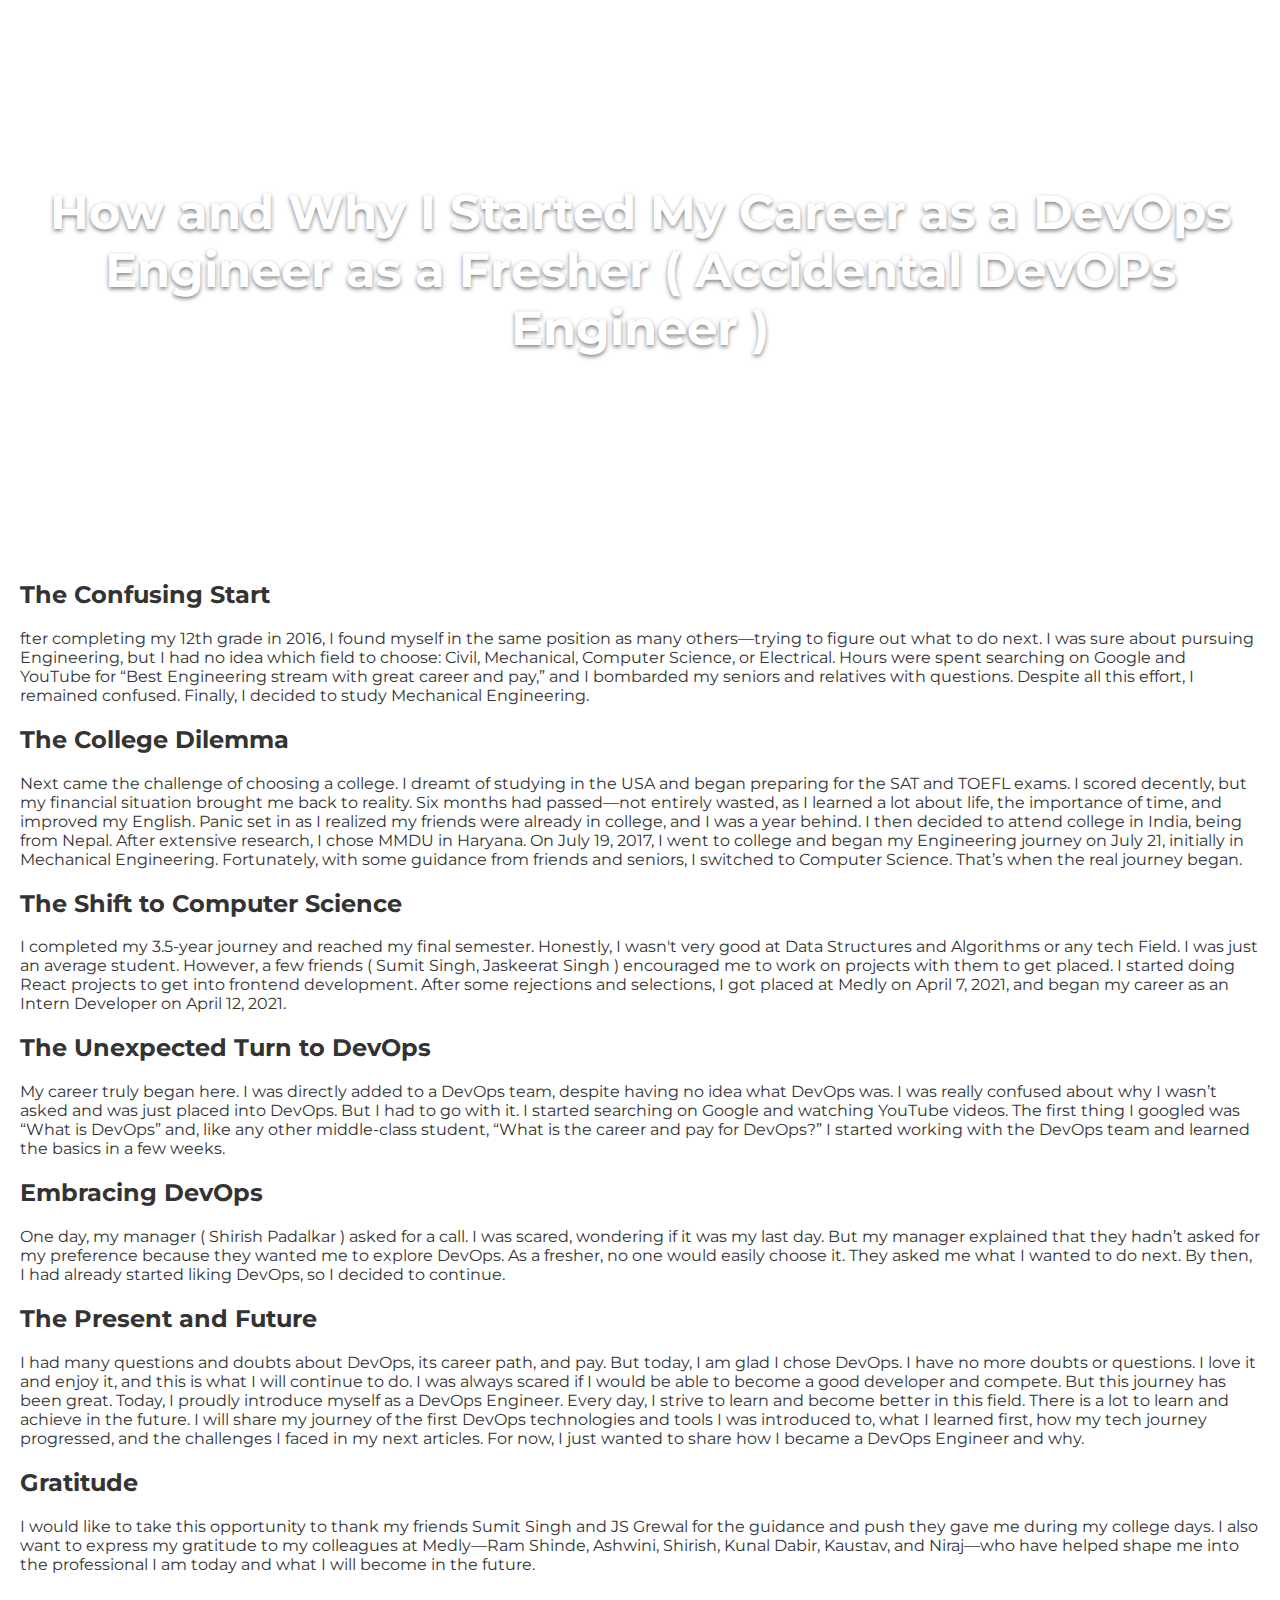
==== article1.html @ d06df4ec "Update article1.html" ====
<!DOCTYPE html>
<html lang="en">
<head>
    <meta charset="UTF-8">
    <meta name="viewport" content="width=device-width, initial-scale=1.0">
    <title>My Journey to DevOps Engineering</title>
    <link rel="stylesheet" href="styles.css">
    <link href="https://fonts.googleapis.com/css2?family=Montserrat:wght@400;700&display=swap" rel="stylesheet">
</head>
<body>
    <header>
        <div class="hero">
            <h1>How and Why I Started My Career as a DevOps Engineer as a Fresher
( Accidental DevOPs Engineer ) 
</h1>
        </div>
    </header>
    <main>
        <article>
            <section id="confusing-start">
                <h2>The Confusing Start</h2>
                <p>fter completing my 12th grade in 2016, I found myself in the same position as many others—trying to figure out what to do next. I was sure about pursuing Engineering, but I had no idea which field to choose: Civil, Mechanical, Computer Science, or Electrical. Hours were spent searching on Google and YouTube for “Best Engineering stream with great career and pay,” and I bombarded my seniors and relatives with questions. Despite all this effort, I remained confused. Finally, I decided to study Mechanical Engineering.

</p>
            </section>

            <section id="college-dilemma">
                <h2>The College Dilemma</h2>
                <p>Next came the challenge of choosing a college. I dreamt of studying in the USA and began preparing for the SAT and TOEFL exams. I scored decently, but my financial situation brought me back to reality. Six months had passed—not entirely wasted, as I learned a lot about life, the importance of time, and improved my English. Panic set in as I realized my friends were already in college, and I was a year behind. I then decided to attend college in India, being from Nepal. After extensive research, I chose MMDU in Haryana. On July 19, 2017, I went to college and began my Engineering journey on July 21, initially in Mechanical Engineering. Fortunately, with some guidance from friends and seniors, I switched to Computer Science. That’s when the real journey began.
</p>
            </section>

            <section id="shift-to-computer-science">
                <h2>The Shift to Computer Science</h2>
                <p>I completed my 3.5-year journey and reached my final semester. Honestly, I wasn't very good at Data Structures and Algorithms or any tech Field. I was just an average student. However, a few friends ( Sumit Singh, Jaskeerat Singh ) encouraged me to work on projects with them to get placed. I started doing React projects to get into frontend development. After some rejections and selections, I got placed at Medly on April 7, 2021, and began my career as an Intern Developer on April 12, 2021.</p>
            </section>

            <section id="unexpected-turn-to-devops">
                <h2>The Unexpected Turn to DevOps</h2>
                <p>My career truly began here. I was directly added to a DevOps team, despite having no idea what DevOps was. I was really confused about why I wasn’t asked and was just placed into DevOps. But I had to go with it. I started searching on Google and watching YouTube videos. The first thing I googled was “What is DevOps” and, like any other middle-class student, “What is the career and pay for DevOps?” I started working with the DevOps team and learned the basics in a few weeks.</p>
            </section>

            <section id="embracing-devops">
                <h2>Embracing DevOps</h2>
                <p>One day, my manager ( Shirish Padalkar )  asked for a call. I was scared, wondering if it was my last day. But my manager explained that they hadn’t asked for my preference because they wanted me to explore DevOps. As a fresher, no one would easily choose it. They asked me what I wanted to do next. By then, I had already started liking DevOps, so I decided to continue.
</p>
            </section>

            <section id="present-and-future">
                <h2>The Present and Future</h2>
                <p>I had many questions and doubts about DevOps, its career path, and pay. But today, I am glad I chose DevOps. I have no more doubts or questions. I love it and enjoy it, and this is what I will continue to do. I was always scared if I would be able to become a good developer and compete. But this journey has been great. Today, I proudly introduce myself as a DevOps Engineer. Every day, I strive to learn and become better in this field. There is a lot to learn and achieve in the future. I will share my journey of the first DevOps technologies and tools I was introduced to, what I learned first, how my tech journey progressed, and the challenges I faced in my next articles.

For now, I just wanted to share how I became a DevOps Engineer and why.

</p>
            </section>

            <section id="gratitude">
                <h2>Gratitude</h2>
                <p>I would like to take this opportunity to thank my friends Sumit Singh and JS Grewal for the guidance and push they gave me during my college days. I also want to express my gratitude to my colleagues at Medly—Ram Shinde, Ashwini, Shirish, Kunal Dabir, Kaustav, and Niraj—who have helped shape me into the professional I am today and what I will become in the future.</p>
            </section>
        </article>
    </main>
</body>
</html>
---- styles.css ----
body {
    background-color: white;
    font-family: 'Montserrat', sans-serif;
    margin: 0;
    padding: 0;
    color: #333;
}

header {
    text-align: center;
    padding: 0;
}

.hero {
    position: relative;
    background: url('background-image.jpg') no-repeat center center/cover;
    height: 60vh;
    display: flex;
    flex-direction: column;
    justify-content: center;
    align-items: center;
    color: white;
    text-shadow: 0 2px 4px rgba(0, 0, 0, 0.5);
}

h1 {
    font-size: 3em;
    margin: 0;
    animation: fadeInDown 1s ease-in-out;
}

@keyframes fadeInDown {
    from {
        opacity: 0;
        transform: translateY(-20px);
    }
    to {
        opacity: 1;
        transform: translateY(0);
    }
}

.profile-pic {
    width: 150px;
    height: 150px;
    border-radius: 50%;
    border: 5px solid white;
    object-fit: cover;
    margin-top: 20px;
    animation: fadeInUp 1s ease-in-out;
}

@keyframes fadeInUp {
    from {
        opacity: 0;
        transform: translateY(20px);
    }
    to {
        opacity: 1;
        transform: translateY(0);
    }
}

main {
    padding: 20px;
}

#articles {
    margin-top: 20px;
    text-align: center;
}

#articles h2 {
    font-size: 2.5em;
    margin-bottom: 20px;
    color: #555;
}

.article-container {
    display: flex;
    flex-wrap: wrap;
    justify-content: center;
    gap: 20px;
}

.article-card {
    background: #f9f9f9;
    border: 1px solid #ddd;
    border-radius: 8px;
    box-shadow: 0 2px 4px rgba(0, 0, 0, 0.1);
    padding: 20px;
    width: 300px;
    transition: transform 0.3s;
}

.article-card:hover {
    transform: translateY(-10px);
}

.article-card h3 {
    margin: 0;
    font-size: 1.5em;
    color: #333;
}

.article-card p {
    color: #666;
}


/* styles.css */

/* Reset default link styles */
a {
    text-decoration: none; /* Remove underline */
    color: inherit; /* Inherit text color */
}

/* Style links inside article cards */
.article-card h3 a {
    color: #2c3e50; /* Dark blue color (you can adjust this to your preference) */
}

.article-card h3 a:hover {
    color: #2980b9; /* Dark blue color on hover (you can adjust this to your preference) */
}
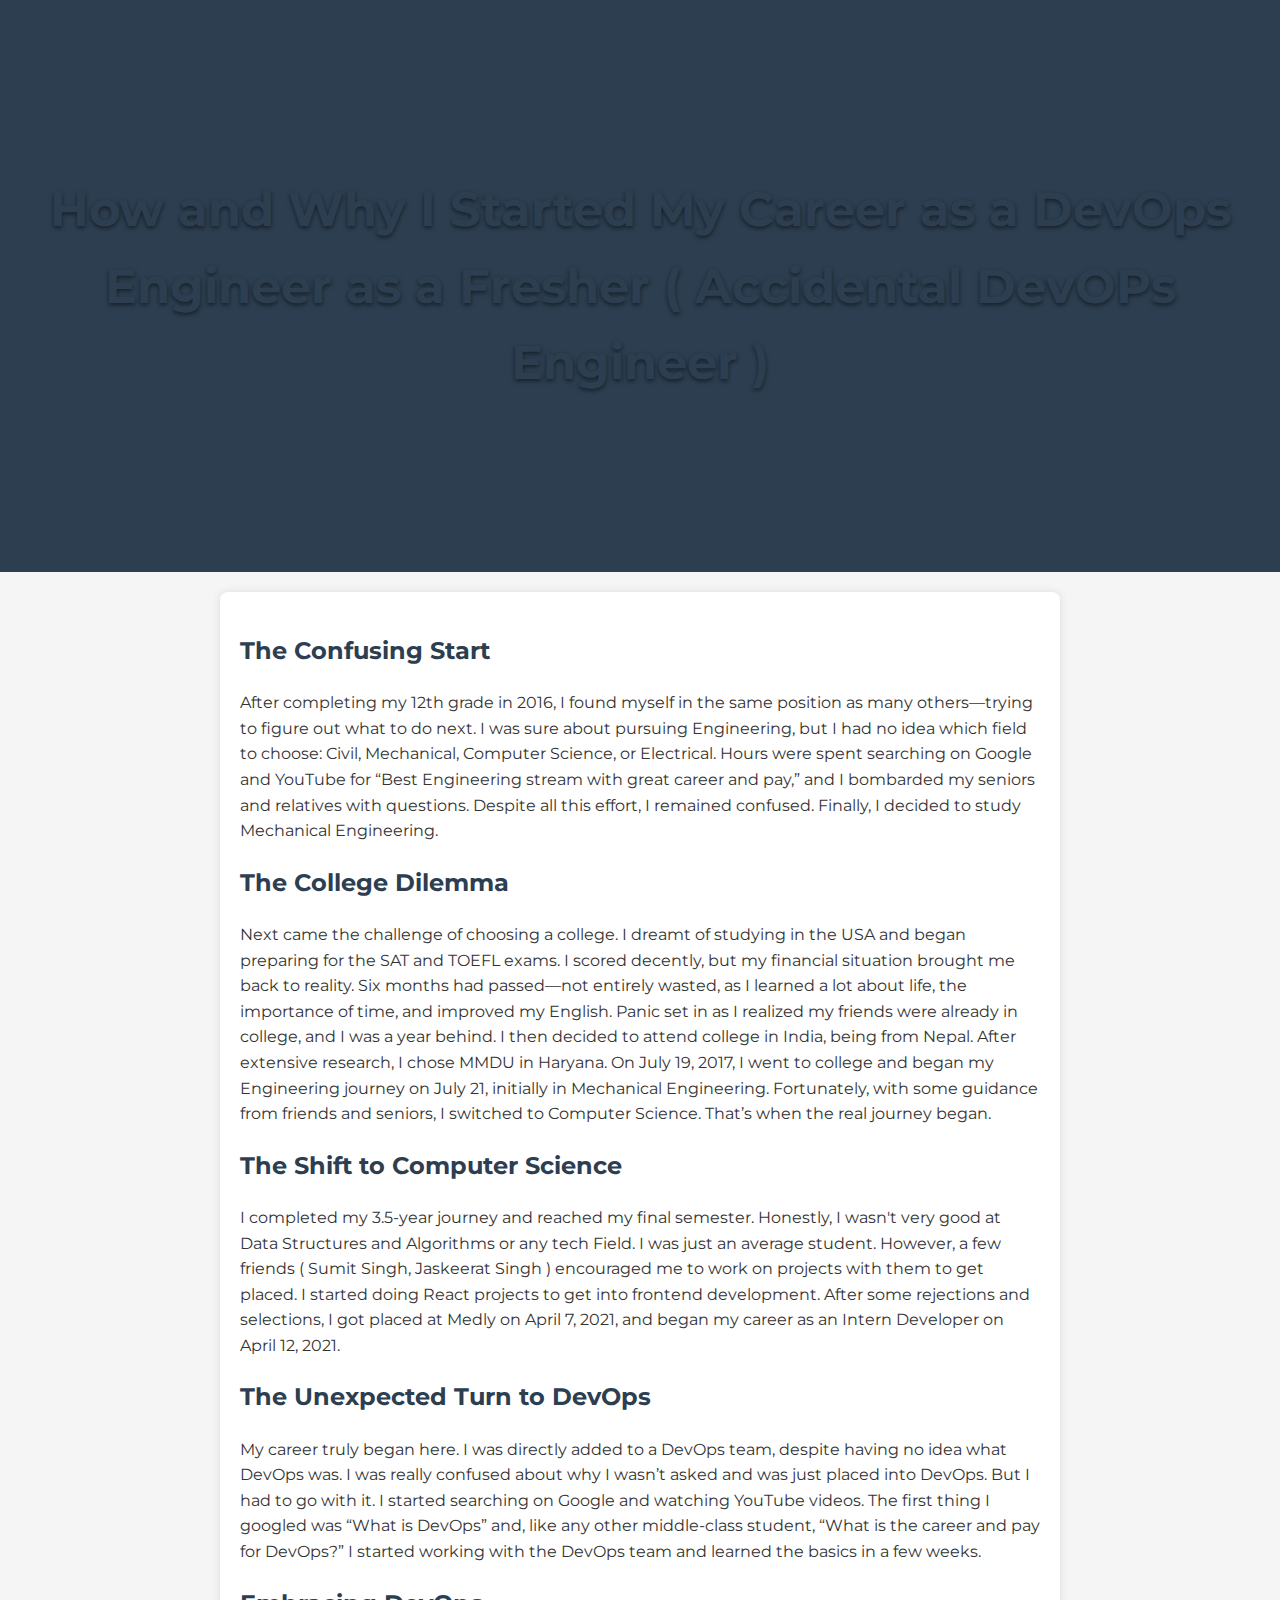
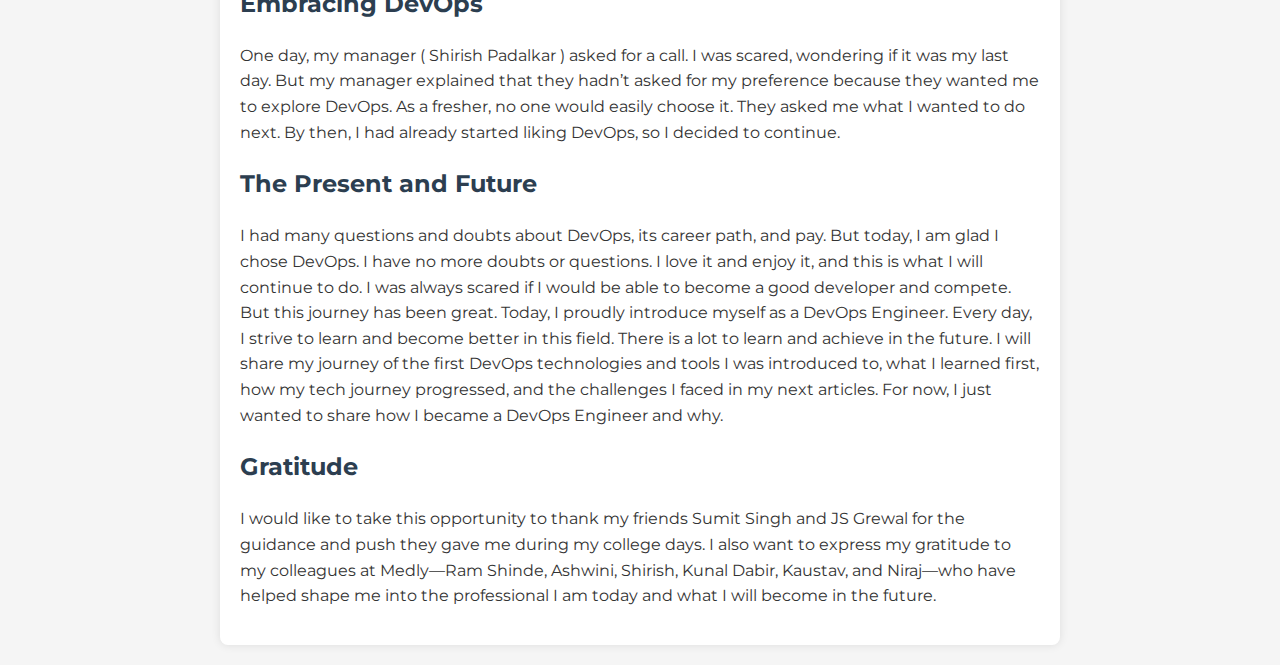
==== commit 4b9791dc: "Update article1.html" ====
--- a/article1.html
+++ b/article1.html
@@ -6,6 +6,42 @@
     <title>My Journey to DevOps Engineering</title>
     <link rel="stylesheet" href="styles.css">
     <link href="https://fonts.googleapis.com/css2?family=Montserrat:wght@400;700&display=swap" rel="stylesheet">
+    <style>
+        /* Additional styles specific to this page */
+        body {
+            font-family: 'Montserrat', sans-serif;
+            line-height: 1.6;
+            background-color: #f5f5f5;
+            margin: 0;
+            padding: 0;
+        }
+        header {
+            background-color: #2c3e50;
+            color: white;
+            text-align: center;
+            padding: 1rem 0;
+        }
+        main {
+            max-width: 800px;
+            margin: 20px auto;
+            padding: 20px;
+            background-color: #fff;
+            box-shadow: 0 0 10px rgba(0, 0, 0, 0.1);
+            border-radius: 8px;
+        }
+        h1, h2, h3 {
+            color: #2c3e50;
+        }
+        footer {
+            text-align: center;
+            padding: 1rem 0;
+            background-color: #2c3e50;
+            color: white;
+            position: fixed;
+            bottom: 0;
+            width: 100%;
+        }
+    </style>
 </head>
 <body>
     <header>
@@ -19,7 +55,7 @@
         <article>
             <section id="confusing-start">
                 <h2>The Confusing Start</h2>
-                <p>fter completing my 12th grade in 2016, I found myself in the same position as many others—trying to figure out what to do next. I was sure about pursuing Engineering, but I had no idea which field to choose: Civil, Mechanical, Computer Science, or Electrical. Hours were spent searching on Google and YouTube for “Best Engineering stream with great career and pay,” and I bombarded my seniors and relatives with questions. Despite all this effort, I remained confused. Finally, I decided to study Mechanical Engineering.
+                <p>After completing my 12th grade in 2016, I found myself in the same position as many others—trying to figure out what to do next. I was sure about pursuing Engineering, but I had no idea which field to choose: Civil, Mechanical, Computer Science, or Electrical. Hours were spent searching on Google and YouTube for “Best Engineering stream with great career and pay,” and I bombarded my seniors and relatives with questions. Despite all this effort, I remained confused. Finally, I decided to study Mechanical Engineering.
 
 </p>
             </section>
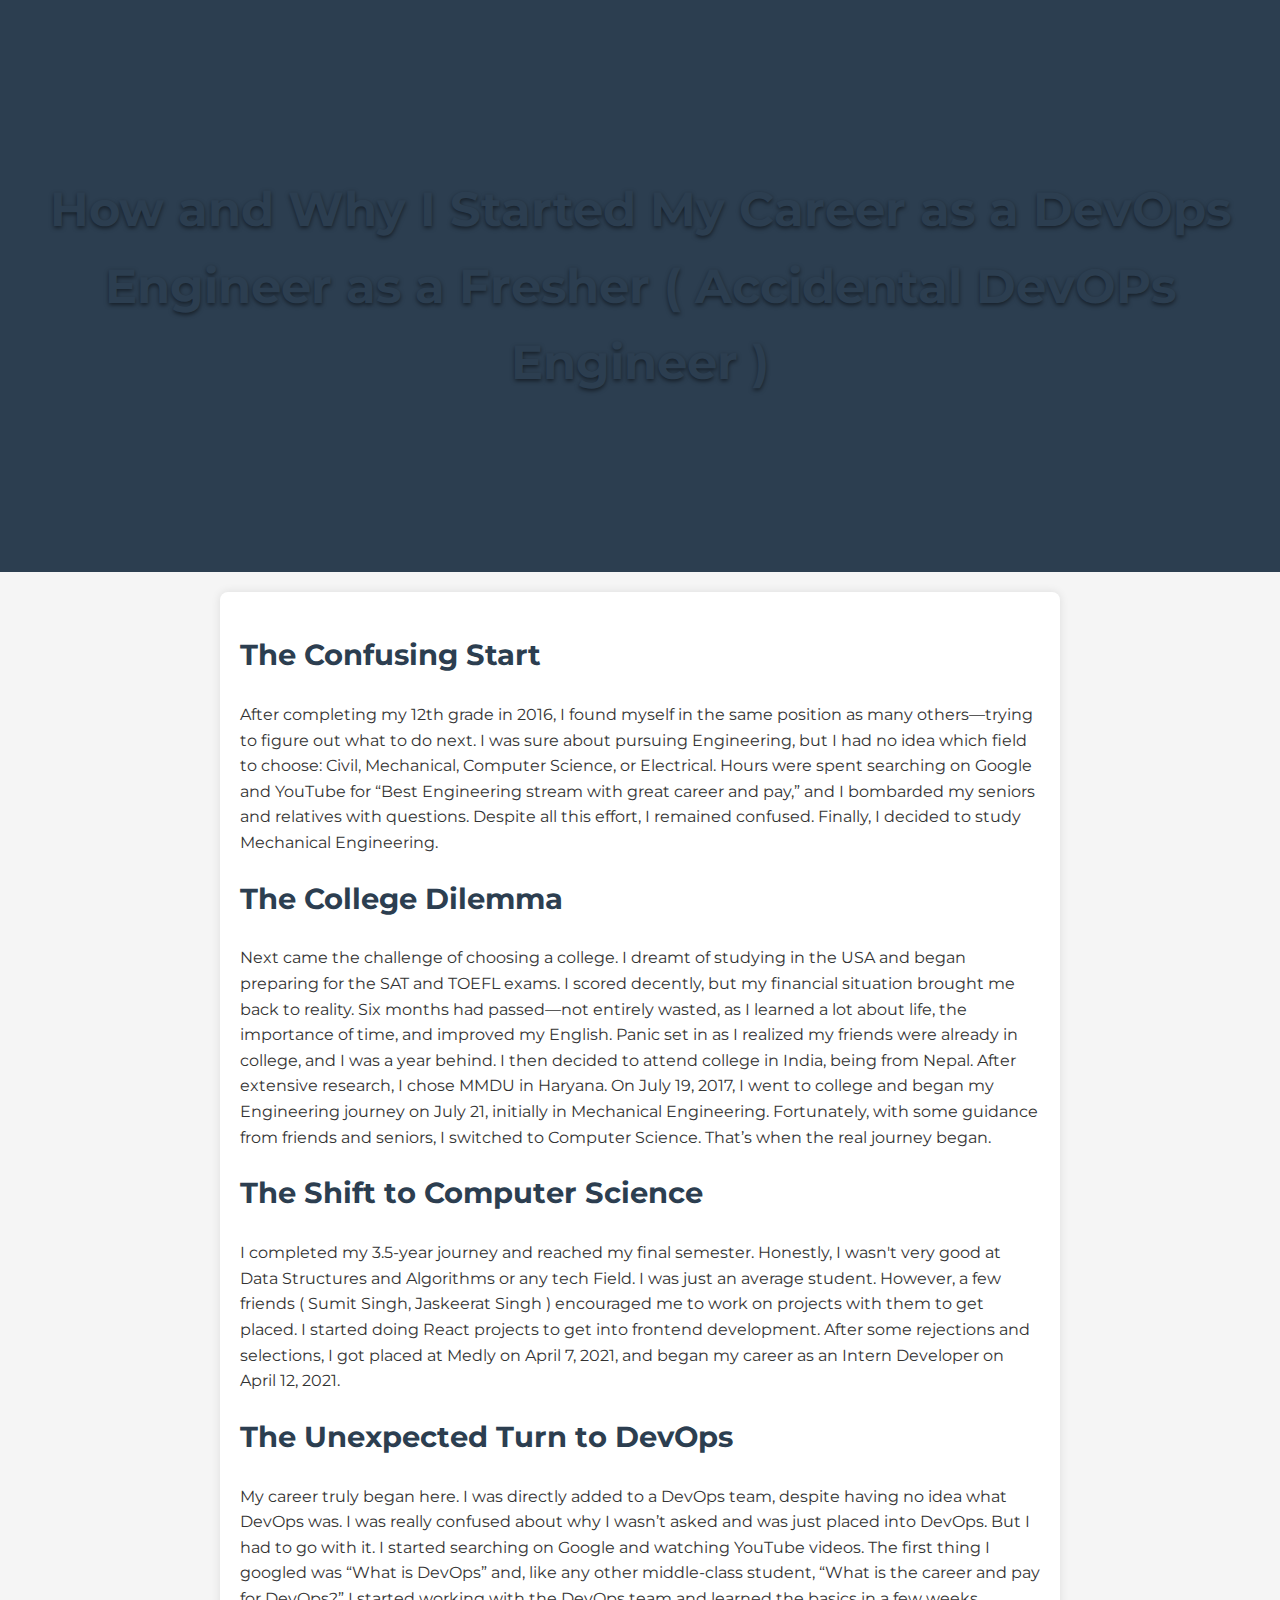
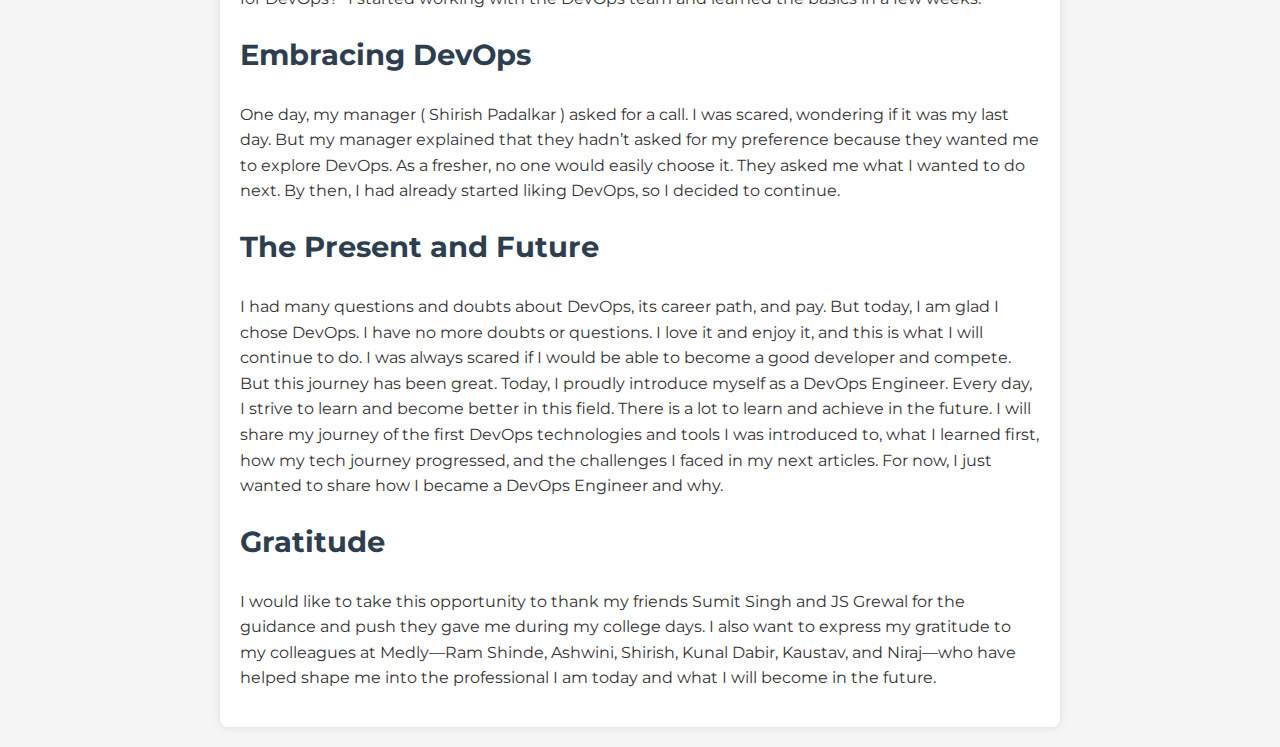
==== commit a9952519: "Update article1.html" ====
--- a/article1.html
+++ b/article1.html
@@ -8,12 +8,13 @@
     <link href="https://fonts.googleapis.com/css2?family=Montserrat:wght@400;700&display=swap" rel="stylesheet">
     <style>
         /* Additional styles specific to this page */
-        body {
+      body {
             font-family: 'Montserrat', sans-serif;
             line-height: 1.6;
             background-color: #f5f5f5;
             margin: 0;
             padding: 0;
+            color: #333; /* Default text color */
         }
         header {
             background-color: #2c3e50;
@@ -30,7 +31,15 @@
             border-radius: 8px;
         }
         h1, h2, h3 {
-            color: #2c3e50;
+            color: #2c3e50; /* Dark grey heading color */
+        }
+        h2 {
+            font-size: 1.8em; /* Adjust size as needed */
+            margin-top: 20px; /* Add space above headings */
+        }
+        h3 {
+            font-size: 1.4em; /* Adjust size as needed */
+            margin-top: 15px; /* Add space above headings */
         }
         footer {
             text-align: center;
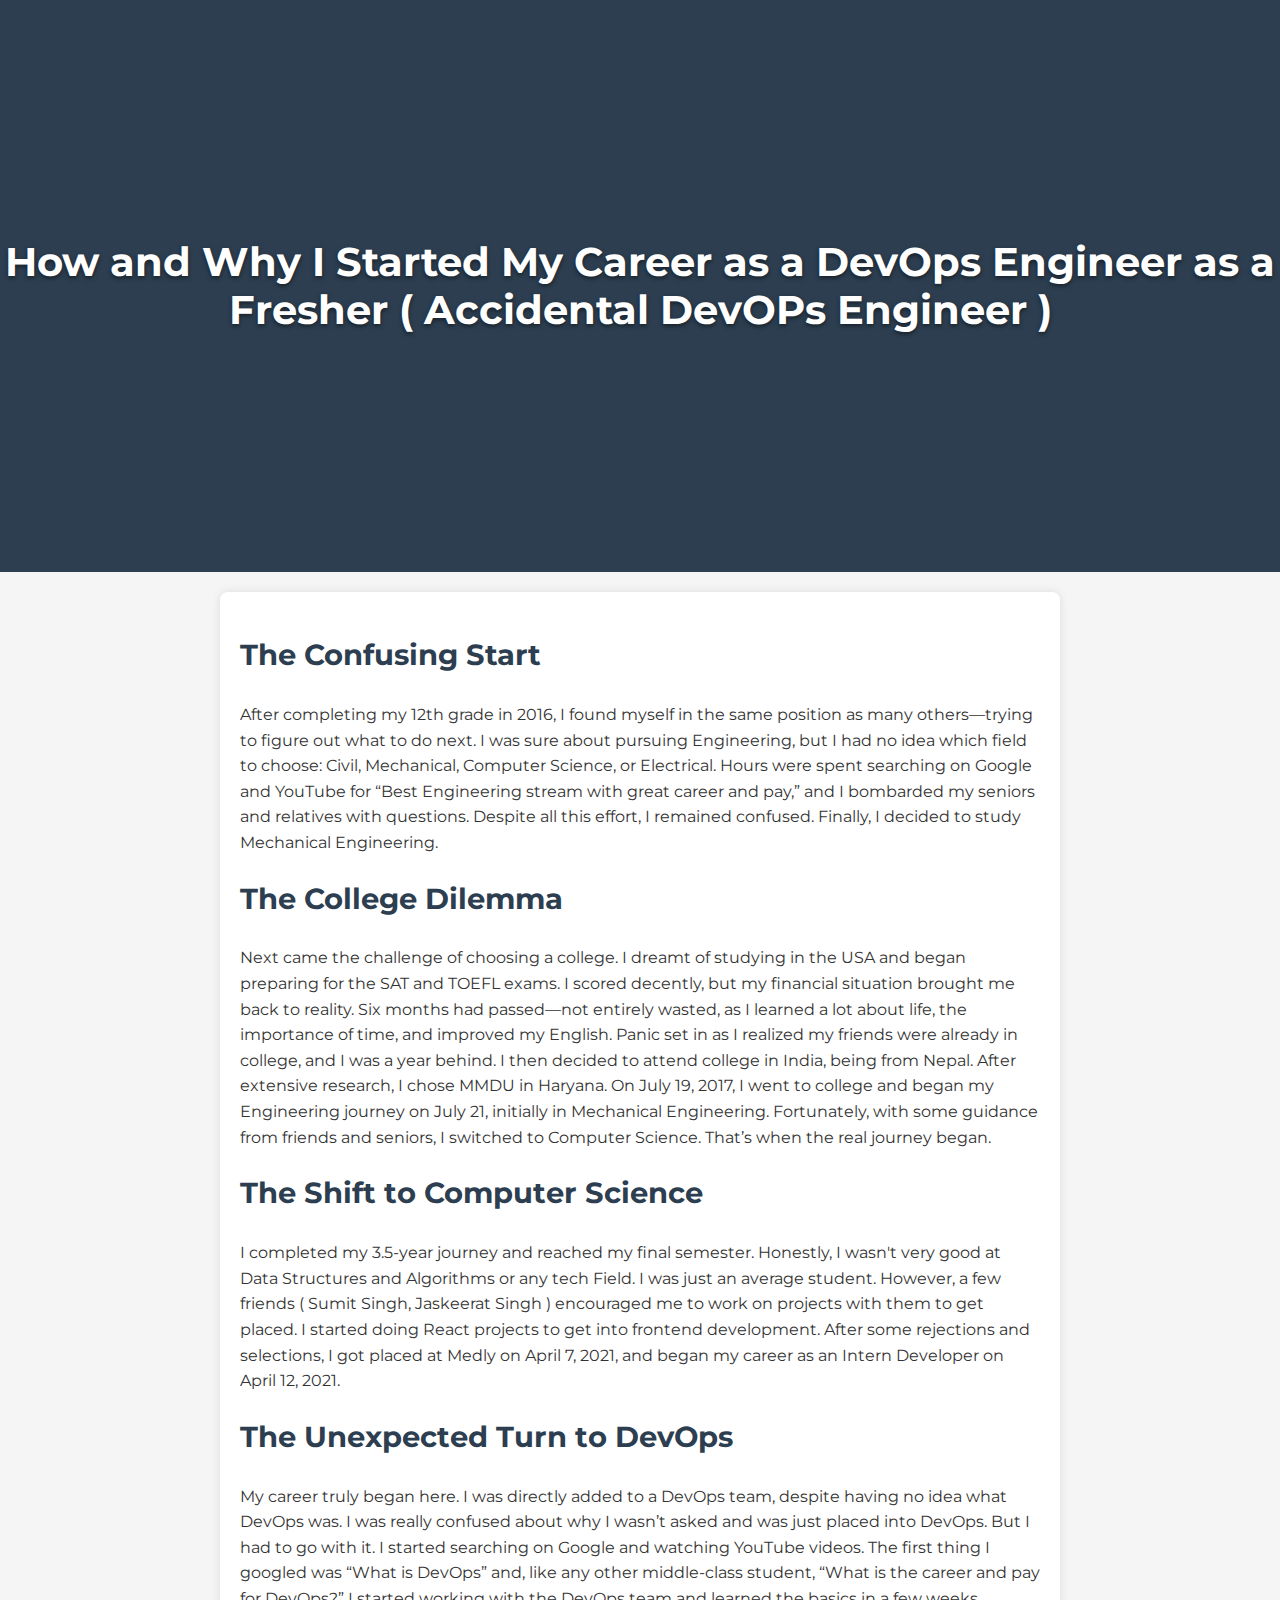
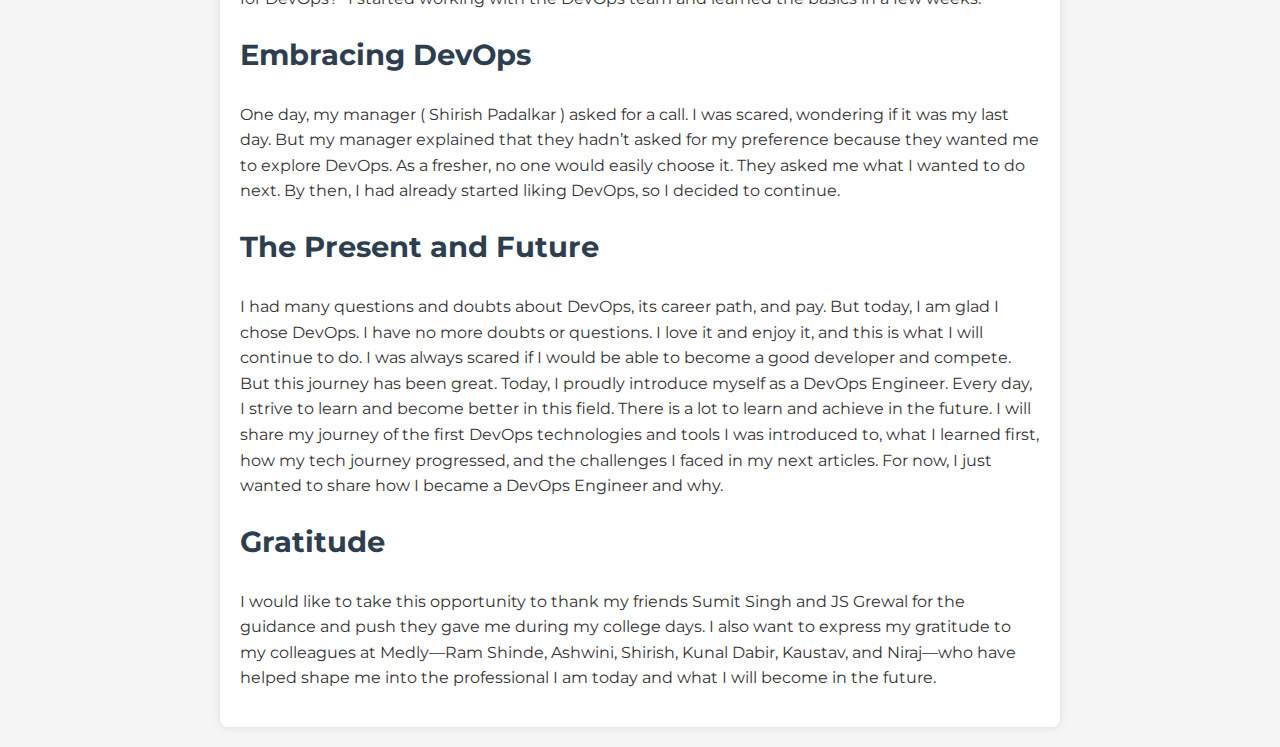
==== commit eb559130: "Update article1.html" ====
--- a/article1.html
+++ b/article1.html
@@ -7,7 +7,6 @@
     <link rel="stylesheet" href="styles.css">
     <link href="https://fonts.googleapis.com/css2?family=Montserrat:wght@400;700&display=swap" rel="stylesheet">
     <style>
-        /* Additional styles specific to this page */
       body {
             font-family: 'Montserrat', sans-serif;
             line-height: 1.6;
@@ -22,6 +21,11 @@
             text-align: center;
             padding: 1rem 0;
         }
+        .hero h1 {
+            font-size: 2.5em; /* Larger font size */
+            margin: 0; /* Remove default margin */
+            line-height: 1.2; /* Adjust line height for readability */
+        }
         main {
             max-width: 800px;
             margin: 20px auto;
@@ -30,14 +34,13 @@
             box-shadow: 0 0 10px rgba(0, 0, 0, 0.1);
             border-radius: 8px;
         }
-        h1, h2, h3 {
+        h2 {
             color: #2c3e50; /* Dark grey heading color */
-        }
-        h2 {
             font-size: 1.8em; /* Adjust size as needed */
             margin-top: 20px; /* Add space above headings */
         }
         h3 {
+            color: #2c3e50; /* Dark grey heading color */
             font-size: 1.4em; /* Adjust size as needed */
             margin-top: 15px; /* Add space above headings */
         }
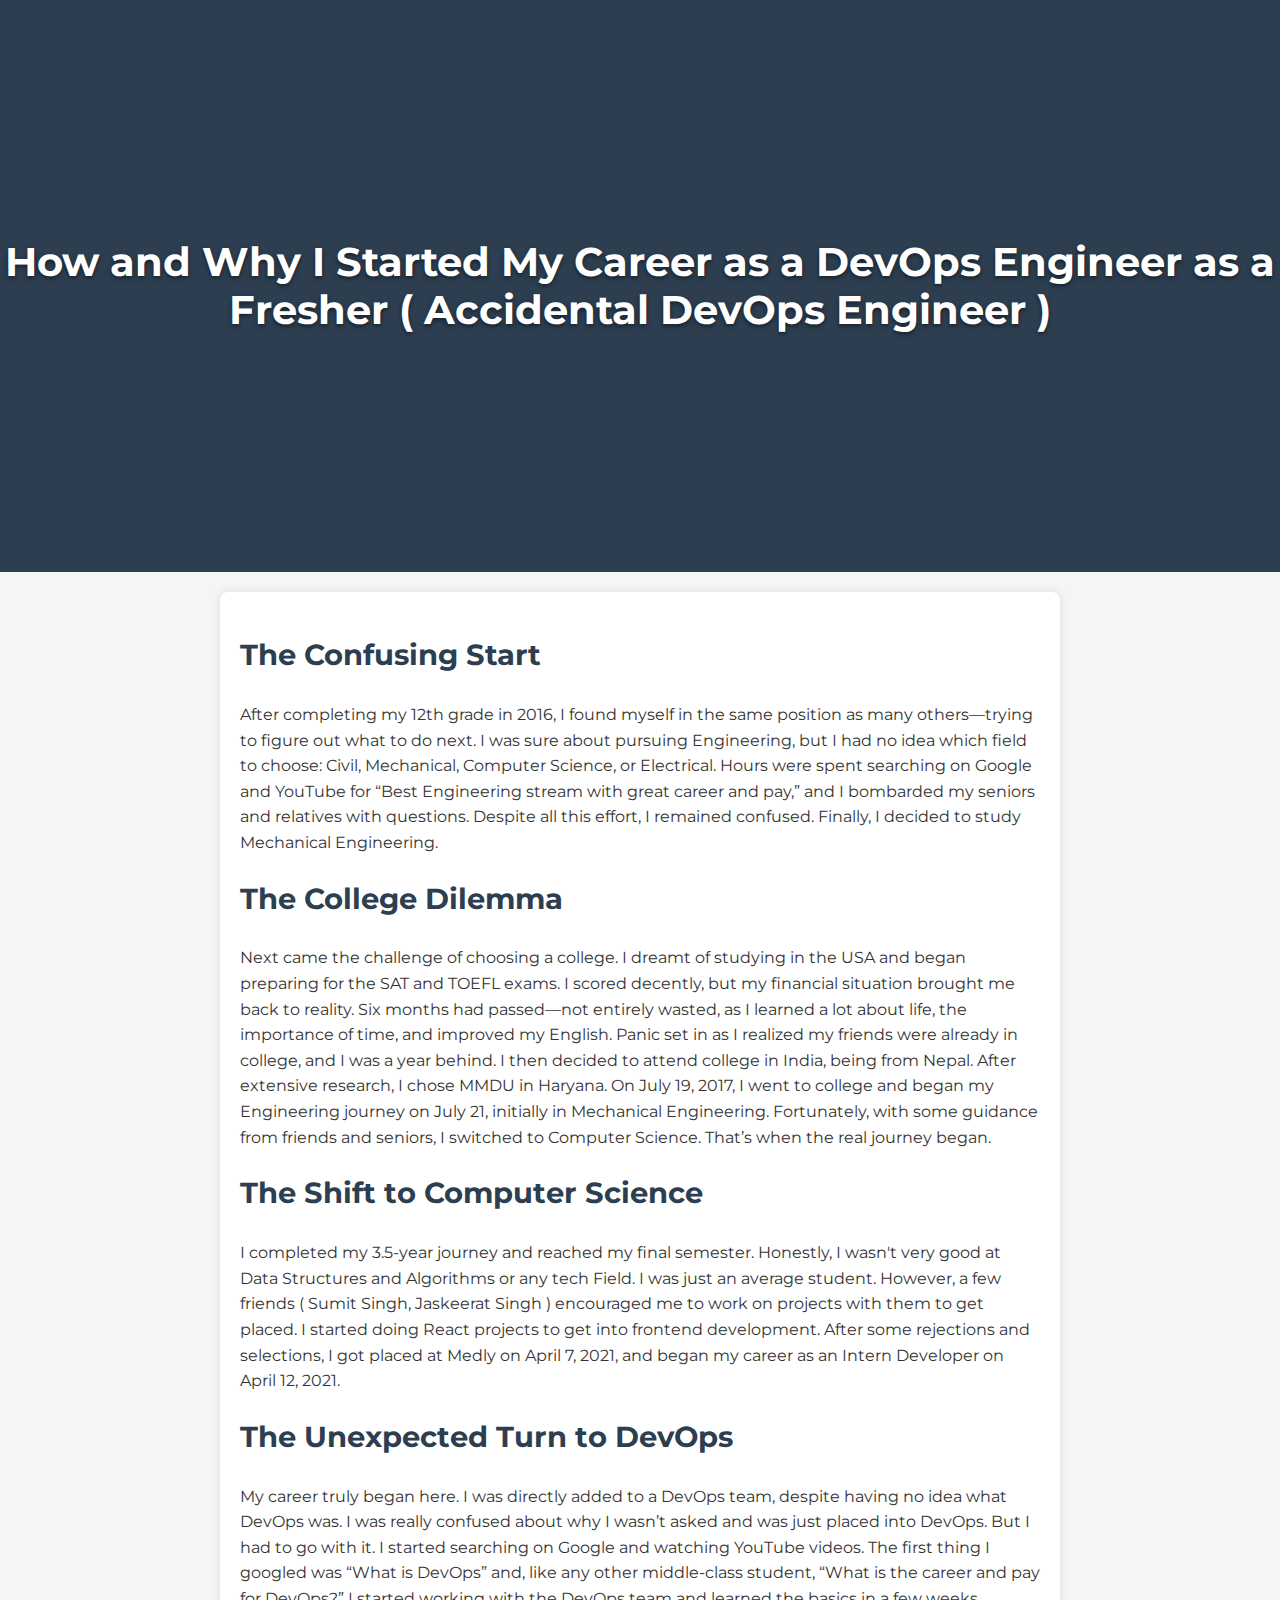
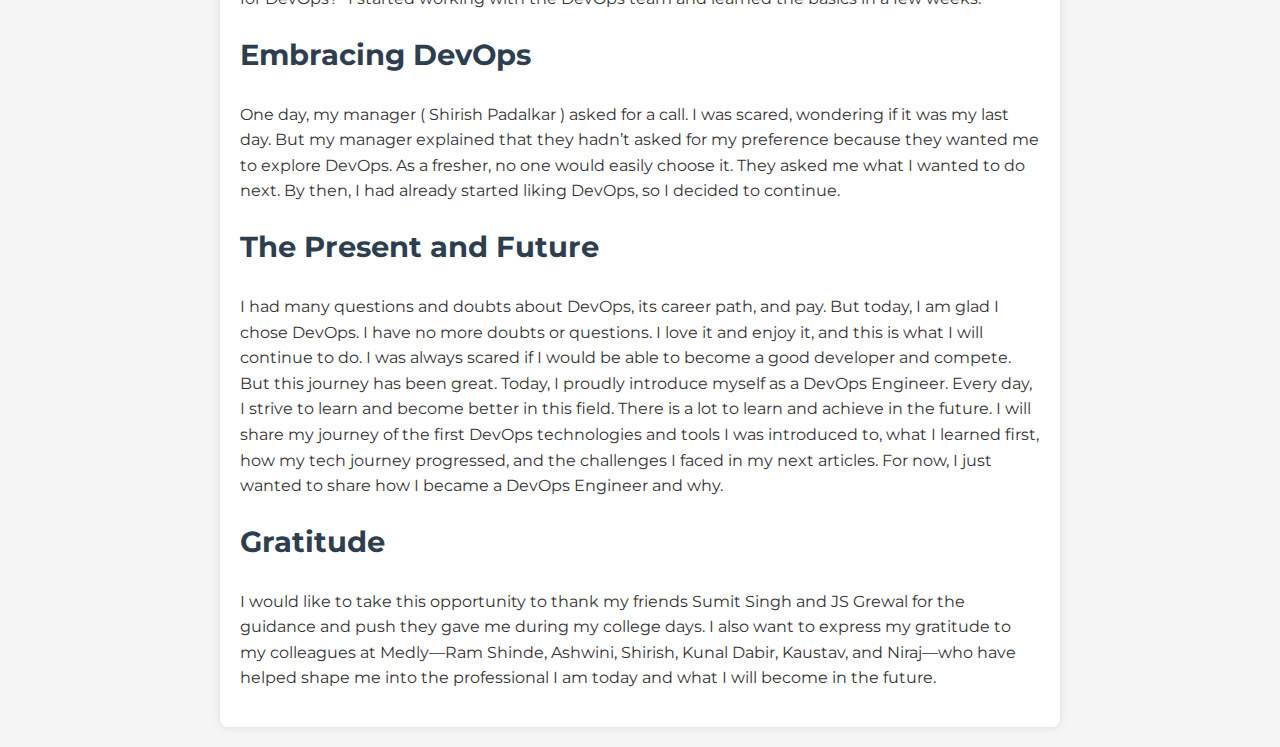
==== commit 6b3396ca: "Update article1.html" ====
--- a/article1.html
+++ b/article1.html
@@ -59,7 +59,7 @@
     <header>
         <div class="hero">
             <h1>How and Why I Started My Career as a DevOps Engineer as a Fresher
-( Accidental DevOPs Engineer ) 
+( Accidental DevOps Engineer ) 
 </h1>
         </div>
     </header>
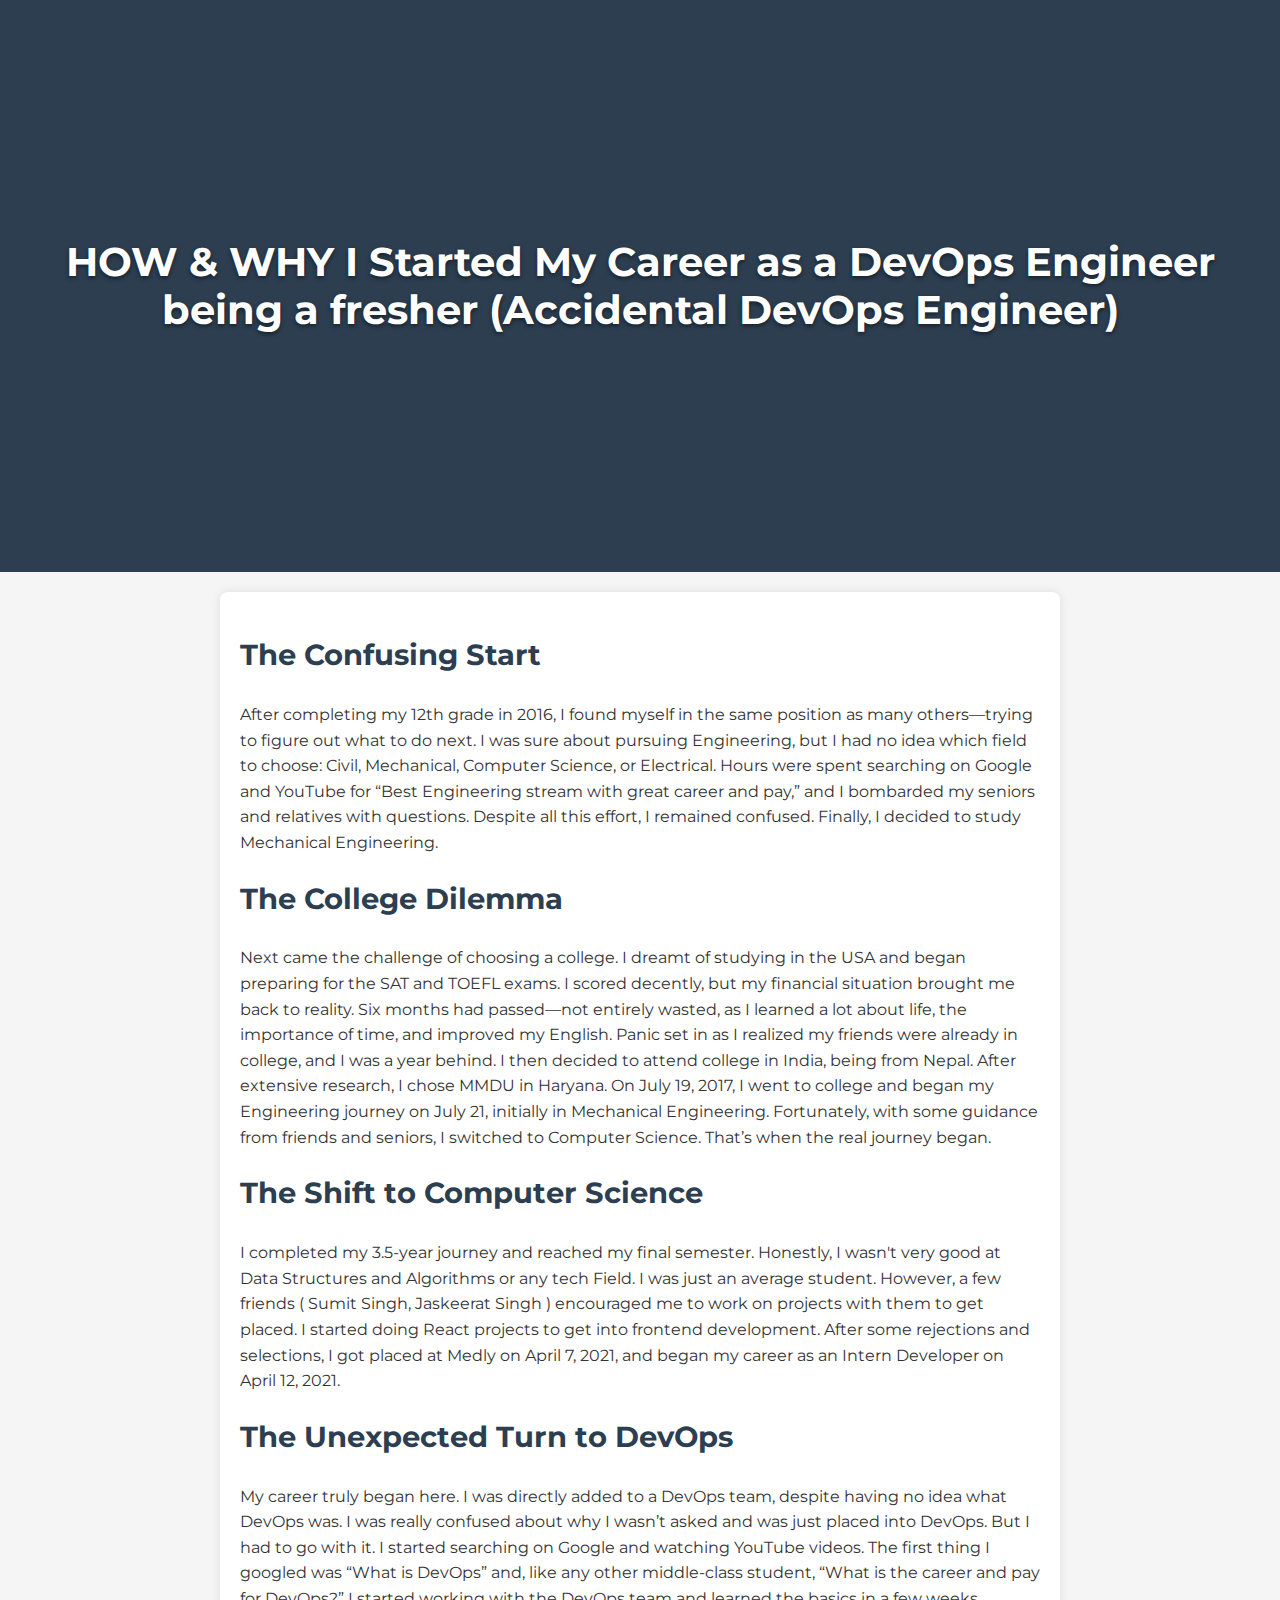
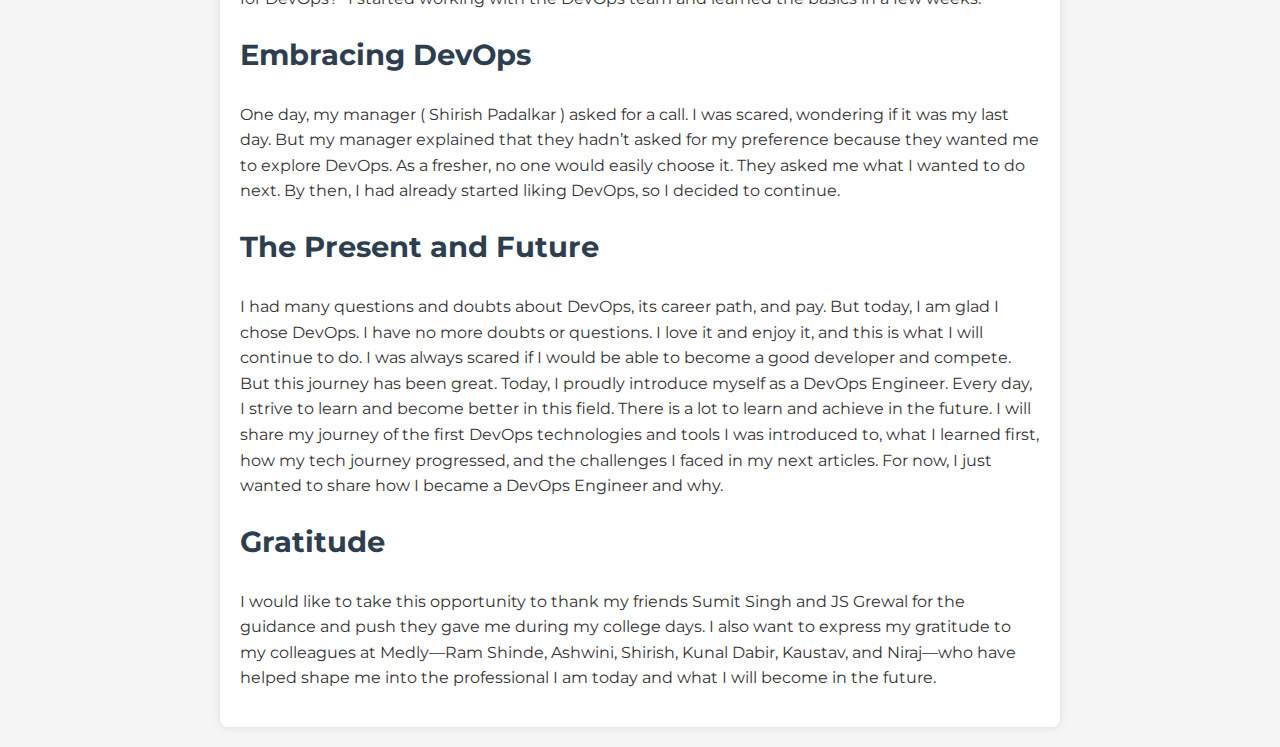
==== commit ecd8c17d: "Update article1.html" ====
--- a/article1.html
+++ b/article1.html
@@ -58,9 +58,7 @@
 <body>
     <header>
         <div class="hero">
-            <h1>How and Why I Started My Career as a DevOps Engineer as a Fresher
-( Accidental DevOps Engineer ) 
-</h1>
+            <h1>HOW & WHY I Started My Career as a DevOps Engineer being a fresher (Accidental DevOps Engineer) </h1>
         </div>
     </header>
     <main>
